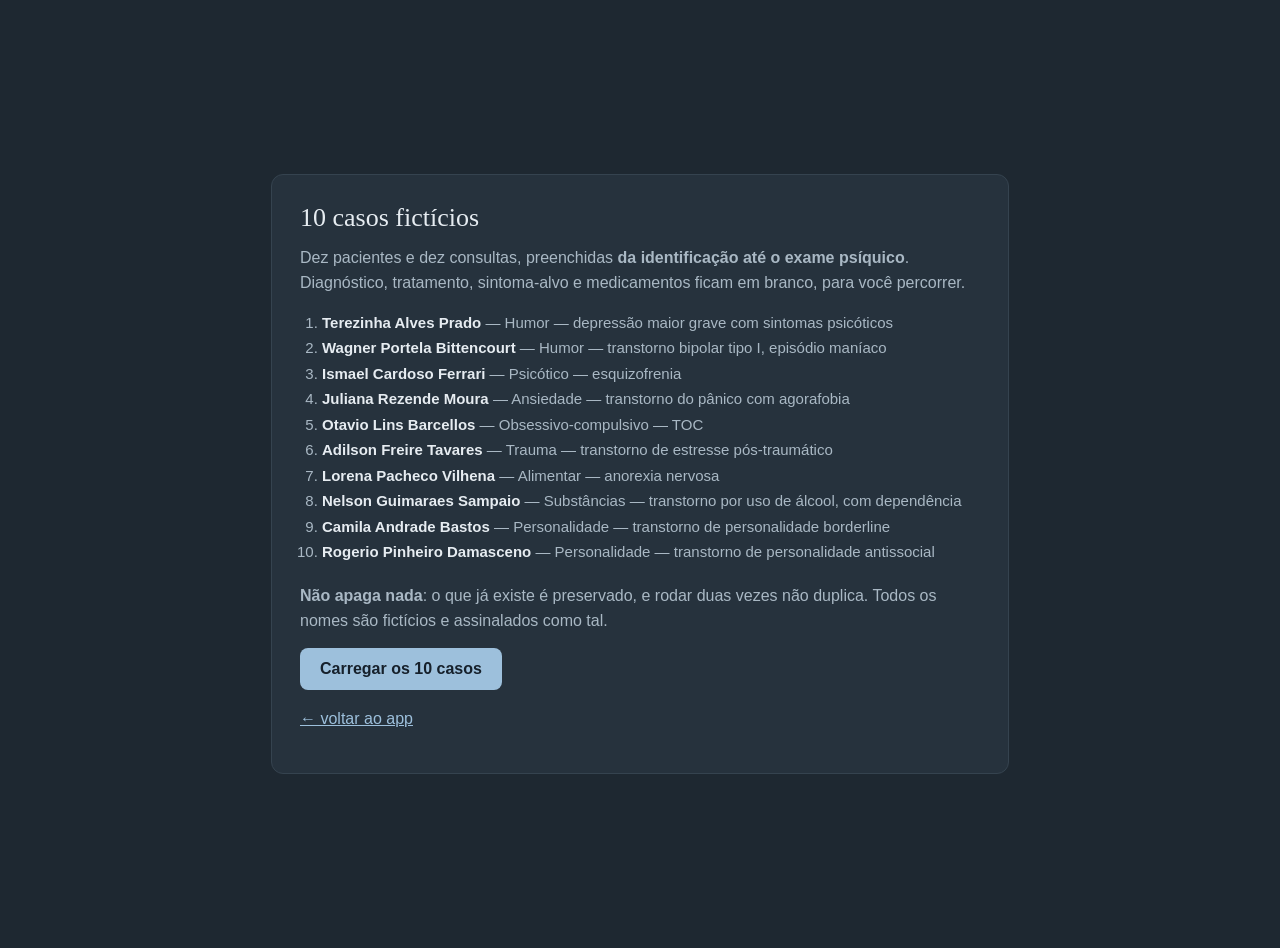
==== carregar-casos.html @ fd1dbdd4 "Dez casos ficticios, da identificacao ao exame psiquico Dez pacientes e dez consultas para percorrer" ====
<!doctype html>
<html lang="pt-BR"><head><meta charset="utf-8"><title>Carregar 10 casos fictícios</title>
<style>
 body{font-family:-apple-system,BlinkMacSystemFont,"Segoe UI",sans-serif;background:#1e2831;color:#e6ecf1;
      display:flex;min-height:100vh;align-items:center;justify-content:center;margin:0;padding:24px}
 .card{max-width:680px;background:#26323d;border:1px solid #35434f;border-radius:12px;padding:28px}
 h1{font-family:Georgia,serif;font-weight:500;font-size:26px;margin:0 0 12px}
 p{line-height:1.6;color:#a9b8c4;margin:0 0 14px}
 ol{line-height:1.7;color:#a9b8c4;margin:0 0 18px;padding-left:22px;font-size:15px}
 ol strong{color:#e6ecf1;font-weight:600}
 button{font:inherit;font-weight:600;background:#9dc0dc;color:#16202b;border:0;border-radius:8px;
        padding:12px 20px;cursor:pointer}
 button:hover{background:#b0cee5}
 a{color:#9dc0dc}
 #saida{margin-top:16px;font-size:15px;color:#8fd0a8}
</style></head><body><div class="card">
<h1>10 casos fictícios</h1>
<p>Dez pacientes e dez consultas, preenchidas <strong>da identificação até o exame psíquico</strong>.
Diagnóstico, tratamento, sintoma-alvo e medicamentos ficam em branco, para você percorrer.</p>
<ol>
  <li><strong>Terezinha Alves Prado</strong> — Humor — depressão maior grave com sintomas psicóticos</li>
  <li><strong>Wagner Portela Bittencourt</strong> — Humor — transtorno bipolar tipo I, episódio maníaco</li>
  <li><strong>Ismael Cardoso Ferrari</strong> — Psicótico — esquizofrenia</li>
  <li><strong>Juliana Rezende Moura</strong> — Ansiedade — transtorno do pânico com agorafobia</li>
  <li><strong>Otavio Lins Barcellos</strong> — Obsessivo-compulsivo — TOC</li>
  <li><strong>Adilson Freire Tavares</strong> — Trauma — transtorno de estresse pós-traumático</li>
  <li><strong>Lorena Pacheco Vilhena</strong> — Alimentar — anorexia nervosa</li>
  <li><strong>Nelson Guimaraes Sampaio</strong> — Substâncias — transtorno por uso de álcool, com dependência</li>
  <li><strong>Camila Andrade Bastos</strong> — Personalidade — transtorno de personalidade borderline</li>
  <li><strong>Rogerio Pinheiro Damasceno</strong> — Personalidade — transtorno de personalidade antissocial</li>
</ol>
<p><strong>Não apaga nada</strong>: o que já existe é preservado, e rodar duas vezes não duplica.
Todos os nomes são fictícios e assinalados como tal.</p>
<button id="btn">Carregar os 10 casos</button>
<p id="saida"></p>
<p><a href="/index.html">← voltar ao app</a></p>
</div>
<script>
document.getElementById('btn').addEventListener('click', () => {
  const CHAVE = 'regis_psiquiatr_ia_v1';
  const atual = JSON.parse(localStorage.getItem(CHAVE) || '{}');
  const pacientes = [
  {
    "nome": "Terezinha Alves Prado (fictícia)",
    "sexo": "Feminino",
    "genero": "Cis",
    "nascimento": "1968-02-14",
    "estadoCivil": "Viuvo(a)",
    "ocupacao": "Aposentada, ex-costureira",
    "escolaridade": "Fundamental",
    "religiao": "Catolica",
    "telefone": "(31) 90000-0001",
    "cidade": "Contagem",
    "estado": "MG",
    "id": "p-caso-01"
  },
  {
    "nome": "Wagner Portela Bittencourt (fictício)",
    "sexo": "Masculino",
    "genero": "Cis",
    "nascimento": "1995-06-30",
    "estadoCivil": "Solteiro(a)",
    "ocupacao": "Corretor de imoveis",
    "escolaridade": "Superior",
    "religiao": "Sem religiao",
    "telefone": "(31) 90000-0002",
    "cidade": "Belo Horizonte",
    "estado": "MG",
    "id": "p-caso-02"
  },
  {
    "nome": "Ismael Cardoso Ferrari (fictício)",
    "sexo": "Masculino",
    "genero": "Cis",
    "nascimento": "2002-09-08",
    "estadoCivil": "Solteiro(a)",
    "ocupacao": "Estudante, trancou a faculdade",
    "escolaridade": "Medio",
    "religiao": "Evangelica",
    "telefone": "(31) 90000-0003",
    "cidade": "Betim",
    "estado": "MG",
    "id": "p-caso-03"
  },
  {
    "nome": "Juliana Rezende Moura (fictícia)",
    "sexo": "Feminino",
    "genero": "Cis",
    "nascimento": "1997-04-22",
    "estadoCivil": "Casado(a)",
    "ocupacao": "Analista de recursos humanos",
    "escolaridade": "Superior",
    "religiao": "Espirita",
    "telefone": "(31) 90000-0004",
    "cidade": "Nova Lima",
    "estado": "MG",
    "id": "p-caso-04"
  },
  {
    "nome": "Otavio Lins Barcellos (fictício)",
    "sexo": "Masculino",
    "genero": "Cis",
    "nascimento": "1991-01-19",
    "estadoCivil": "Casado(a)",
    "ocupacao": "Bancario",
    "escolaridade": "Superior",
    "religiao": "Catolica",
    "telefone": "(31) 90000-0005",
    "cidade": "Belo Horizonte",
    "estado": "MG",
    "id": "p-caso-05"
  },
  {
    "nome": "Adilson Freire Tavares (fictício)",
    "sexo": "Masculino",
    "genero": "Cis",
    "nascimento": "1985-07-05",
    "estadoCivil": "Casado(a)",
    "ocupacao": "Policial militar, afastado",
    "escolaridade": "Medio",
    "religiao": "Evangelica",
    "telefone": "(31) 90000-0006",
    "cidade": "Ribeirao das Neves",
    "estado": "MG",
    "id": "p-caso-06"
  },
  {
    "nome": "Lorena Pacheco Vilhena (fictícia)",
    "sexo": "Feminino",
    "genero": "Cis",
    "nascimento": "2007-03-27",
    "estadoCivil": "Solteiro(a)",
    "ocupacao": "Estudante universitaria",
    "escolaridade": "Medio",
    "religiao": "Agnostico(a)",
    "telefone": "(31) 90000-0007",
    "cidade": "Belo Horizonte",
    "estado": "MG",
    "id": "p-caso-07"
  },
  {
    "nome": "Nelson Guimaraes Sampaio (fictício)",
    "sexo": "Masculino",
    "genero": "Cis",
    "nascimento": "1974-10-11",
    "estadoCivil": "Divorciado(a)",
    "ocupacao": "Motorista de caminhao, desempregado",
    "escolaridade": "Fundamental",
    "religiao": "Catolica",
    "telefone": "(31) 90000-0008",
    "cidade": "Sete Lagoas",
    "estado": "MG",
    "id": "p-caso-08"
  },
  {
    "nome": "Camila Andrade Bastos (fictícia)",
    "sexo": "Feminino",
    "genero": "Cis",
    "nascimento": "2000-05-16",
    "estadoCivil": "Solteiro(a)",
    "ocupacao": "Publicitaria",
    "escolaridade": "Superior",
    "religiao": "Sem religiao",
    "telefone": "(31) 90000-0009",
    "cidade": "Belo Horizonte",
    "estado": "MG",
    "id": "p-caso-09"
  },
  {
    "nome": "Rogerio Pinheiro Damasceno (fictício)",
    "sexo": "Masculino",
    "genero": "Cis",
    "nascimento": "1992-12-02",
    "estadoCivil": "Solteiro(a)",
    "ocupacao": "Ajudante de obra, sem vinculo fixo",
    "escolaridade": "Fundamental",
    "religiao": "Sem religiao",
    "telefone": "(31) 90000-0010",
    "cidade": "Belo Horizonte",
    "estado": "MG",
    "id": "p-caso-10"
  }
];
  const consultas = [
  {
    "queixa": "Nao durmo, nao como e sinto que estou apodrecendo por dentro.",
    "hdaManual": "Ha sete meses, apos a morte do marido, iniciou tristeza continua que nao cedeu com o tempo. Nos ultimos dois meses parou de cozinhar, de sair e de atender o telefone. Perdeu 11 kg sem dieta. Acorda por volta das 3h e nao volta a dormir; diz que a manha e a pior parte do dia. Afirma com conviccao que seus orgaos estao apodrecendo e que nao ha mais tratamento possivel, e que a familia gasta dinheiro a toa com ela. Recusa-se a ir ao medico clinico porque 'nao adianta'. Filha relata que a mae repete que seria melhor 'ir logo encontrar o pai'. Nao ha plano estruturado nem tentativa previa.",
    "medicos": "Hipertensao em uso de losartana. Hemograma, TSH, B12, funcao renal e hepatica sem alteracoes ha um mes. Nega doenca neurologica.",
    "depressaoSintomas": [
      "Desinteresse ou falta de prazer",
      "Desanimo ou desesperanca",
      "Cansaco ou falta de energia",
      "Fala lenta",
      "Baixa autoestima",
      "Sentimento de ruina",
      "Sentimento de estorvo para a familia"
    ],
    "maniaHipomaniaSintomas": [
      "Nega sintomas relacionados"
    ],
    "ansiedadeSintomas": [
      "Tensao corporal"
    ],
    "sonoCaracteristicas": [
      "Despertar precoce",
      "Sono nao reparador"
    ],
    "apetiteCaracteristicas": [
      "Reducao do apetite",
      "Perda de peso recente"
    ],
    "usoSubstanciasComportamentos": [],
    "psicoseSintomas": [
      "Outro"
    ],
    "psicoseSintomasOutro": "Conviccao delirante de ruina e de apodrecimento dos orgaos, congruente com o humor. Nega vozes e visoes.",
    "riscoSuicidioIndicadores": [
      "Desesperanca",
      "Desejo de morrer ou de nao acordar",
      "Ideacao suicida"
    ],
    "riscoSuicidioRazoesViver": "Nega plano definido e nega intencao atual. Refere que 'nao faria nada', mas que preferia nao acordar.",
    "riscoSuicidioRazoesParaViver": "A filha e a neta de seis anos.",
    "psiPrevios": [
      "Depressao"
    ],
    "tratamentos": [
      "Antidepressivos"
    ],
    "familiares": [
      "Depressao",
      "Tentativa ou Suicidio"
    ],
    "fatores": [
      "Luto"
    ],
    "fatoresMelhora": [
      "Repouso"
    ],
    "impacto": [
      "Grave",
      "Prejuizo familiar"
    ],
    "aparencia": [
      "Contato visual esquivo ou fixo"
    ],
    "consciencia": [
      "Consciente",
      "Orientado"
    ],
    "atencao": [
      "Hipovigil",
      "Distraibilidade"
    ],
    "memoria": [
      "Preservada"
    ],
    "sensopercepcao": [
      "Sem alteracao"
    ],
    "pensamentoCursoForma": [
      "Bradipsiquismo"
    ],
    "pensamentoConteudo": [
      "Delirio de ruina",
      "Ideacao suicida"
    ],
    "linguagem": [
      "Bradilalia"
    ],
    "humor": [
      "Depressao/hipotimia"
    ],
    "afeto": [
      "Afeto restrito/aplanado"
    ],
    "psicomotricidade": [
      "Lentificacao"
    ],
    "vontade": [
      "Hipobulia"
    ],
    "juizoCritico": [
      "Critica parcial"
    ],
    "aparenciaOutro": "Vestuario descuidado, cabelos nao penteados, higiene reduzida em relacao ao habitual relatado pela filha.",
    "id": "c-caso-01",
    "patientId": "p-caso-01",
    "type": "consultation",
    "consultationMode": "IN_PERSON",
    "anamnesisInputMode": "manual",
    "label": "Consulta — caso fictício 01",
    "createdAt": "2026-08-11T09:00:00.000Z"
  },
  {
    "queixa": "Estou otimo. Quem quis vir foi minha familia.",
    "hdaManual": "Trazido pelo irmao. Ha tres semanas dorme cerca de duas horas por noite e acorda 'com energia de sobra'. Abriu tres negocios simultaneos, assinou contrato de aluguel de uma sala comercial e gastou cerca de R$ 40 mil no cartao do irmao. Fala sem parar, muda de assunto no meio da frase e se irrita quando interrompido. Enviou mensagens de madrugada a antigos clientes. Diz que foi escolhido para 'reorganizar o mercado imobiliario da cidade'. Ha uma internacao previa aos 24 anos, em quadro semelhante, com boa resposta a litio; abandonou a medicacao ha oito meses por conta propria.",
    "medicos": "Sem comorbidade clinica. Litemia previa em prontuario antigo. Nao faz uso de medicacao no momento.",
    "depressaoSintomas": [],
    "maniaHipomaniaSintomas": [
      "Muito acelerado",
      "Com muita energia",
      "Falando mais",
      "Dormindo pouco",
      "Fazendo coisas impulsivas"
    ],
    "ansiedadeSintomas": [
      "Irritabilidade",
      "Agitacao"
    ],
    "sonoCaracteristicas": [
      "Dificuldade para adormecer"
    ],
    "apetiteCaracteristicas": [
      "Reducao do apetite"
    ],
    "usoSubstanciasComportamentos": [
      "Alcool",
      "Compras Compulsivas"
    ],
    "psicoseSintomas": [
      "Ideias de referencia",
      "Outro"
    ],
    "psicoseSintomasOutro": "Conviccao de missao empresarial grandiosa e de ter sido escolhido para transformar o setor. Nega alucinacoes.",
    "riscoSuicidioIndicadores": [
      "Nega ideacao, plano ou intencao suicida"
    ],
    "psiPrevios": [
      "Transtorno bipolar"
    ],
    "tratamentos": [
      "Estabilizador de humor",
      "Internacao psiquiatrica"
    ],
    "familiares": [
      "Transtorno bipolar"
    ],
    "fatores": [
      "Privacao de sono"
    ],
    "fatoresMelhora": [
      "Medicacao"
    ],
    "impacto": [
      "Grave",
      "Prejuizo social",
      "Prejuizo familiar"
    ],
    "aparencia": [
      "Arrogancia",
      "Seducao"
    ],
    "consciencia": [
      "Consciente",
      "Orientado"
    ],
    "atencao": [
      "Distraibilidade",
      "Hipervigil"
    ],
    "memoria": [
      "Preservada"
    ],
    "sensopercepcao": [
      "Sem alteracao"
    ],
    "pensamentoCursoForma": [
      "Taquipsiquismo",
      "Fuga de ideias"
    ],
    "pensamentoConteudo": [
      "Delirio de grandeza",
      "Ideias de sobrevalia"
    ],
    "linguagem": [
      "Logorreia",
      "Taquilalia"
    ],
    "humor": [
      "Euforia/hipertimia",
      "Disforia (irritabilidade extrema)"
    ],
    "afeto": [
      "Labilidade afetiva"
    ],
    "psicomotricidade": [
      "Agitacao"
    ],
    "vontade": [
      "Impulsividade"
    ],
    "juizoCritico": [
      "Negacao da doenca",
      "Incapacidade de prever consequencias dos atos"
    ],
    "linguagemOutro": "Interrompe o examinador, retoma tres assuntos ao mesmo tempo e faz trocadilhos com as perguntas.",
    "id": "c-caso-02",
    "patientId": "p-caso-02",
    "type": "consultation",
    "consultationMode": "IN_PERSON",
    "anamnesisInputMode": "manual",
    "label": "Consulta — caso fictício 02",
    "createdAt": "2026-08-12T09:00:00.000Z"
  },
  {
    "queixa": "Eles instalaram alguma coisa em mim e ficam comentando o que eu penso.",
    "hdaManual": "Ha cerca de dois anos, queda progressiva do rendimento na faculdade, que trancou ha oito meses. Passou a ficar no quarto com as cortinas fechadas, dormindo de dia e acordado de madrugada. Ha um ano refere ouvir duas vozes masculinas que conversam entre si sobre o que ele faz e comentam seus pensamentos em terceira pessoa. Acredita que vizinhos instalaram um dispositivo nele e que seus pensamentos sao 'transmitidos'. Cobriu o espelho do quarto e passou a usar bone dentro de casa. Higiene reduzida, sem interesse por atividades que antes gostava. Mae relata que ele fala sozinho e que as frases 'nao terminam'.",
    "medicos": "Sem comorbidade clinica conhecida. Nao usa medicacao. Nao ha historico de trauma craniano nem de crise convulsiva.",
    "depressaoSintomas": [
      "Desinteresse ou falta de prazer",
      "Cansaco ou falta de energia"
    ],
    "maniaHipomaniaSintomas": [
      "Nega sintomas relacionados"
    ],
    "ansiedadeSintomas": [
      "Tensao corporal"
    ],
    "sonoCaracteristicas": [
      "Dificuldade para adormecer",
      "Dormir em excesso"
    ],
    "apetiteCaracteristicas": [
      "Reducao do apetite"
    ],
    "usoSubstanciasComportamentos": [
      "Canabinoides",
      "Nicotina"
    ],
    "psicoseSintomas": [
      "Ideias de perseguicao",
      "Sensacao de estar sendo observado ou comentado",
      "Ideias de referencia",
      "Desconfianca excessiva",
      "Vozes ou ruidos sem fonte externa",
      "Pensamento desorganizado",
      "Comportamento desorganizado",
      "Sensacao de controle ou interferencia no pensamento"
    ],
    "riscoSuicidioIndicadores": [
      "Nega ideacao, plano ou intencao suicida"
    ],
    "psiPrevios": [],
    "tratamentos": [],
    "familiares": [
      "Esquizofrenia"
    ],
    "fatores": [
      "Uso de substancias"
    ],
    "fatoresMelhora": [],
    "impacto": [
      "Incapacitante",
      "Prejuizo social",
      "Prejuizo familiar"
    ],
    "aparencia": [
      "Bizarrice",
      "Contato visual esquivo ou fixo"
    ],
    "consciencia": [
      "Consciente",
      "Orientado"
    ],
    "atencao": [
      "Distraibilidade"
    ],
    "memoria": [
      "Preservada"
    ],
    "sensopercepcao": [
      "Alucinacao auditiva"
    ],
    "pensamentoCursoForma": [
      "Afrouxamento de nexos",
      "Bloqueio/interceptacao"
    ],
    "pensamentoConteudo": [
      "Delirio de perseguicao"
    ],
    "linguagem": [
      "Neologismo"
    ],
    "humor": [
      "Eutimia (normal)"
    ],
    "afeto": [
      "Embotamento"
    ],
    "psicomotricidade": [
      "Sem alteracao"
    ],
    "vontade": [
      "Abulia"
    ],
    "juizoCritico": [
      "Negacao da doenca"
    ],
    "sensopercepcaoOutro": "Duas vozes em terceira pessoa, que comentam seus atos e conversam entre si.",
    "linguagemOutro": "Usa 'transmissao mental' e 'aparelhagem' com sentido proprio, que nao consegue explicar.",
    "id": "c-caso-03",
    "patientId": "p-caso-03",
    "type": "consultation",
    "consultationMode": "IN_PERSON",
    "anamnesisInputMode": "manual",
    "label": "Consulta — caso fictício 03",
    "createdAt": "2026-08-13T09:00:00.000Z"
  },
  {
    "queixa": "Tenho crises em que acho que vou morrer, e agora nao consigo mais sair sozinha.",
    "hdaManual": "Ha cinco meses, primeira crise dentro do onibus: palpitacao, falta de ar, formigamento nas maos, tremor e sensacao de morte iminente, com pico em poucos minutos e duracao de cerca de vinte minutos. Desde entao teve nove crises, quatro delas sem gatilho identificavel. Foi ao pronto-socorro em quatro ocasioes; ECG e exames sem alteracao nas quatro. Passou a evitar onibus, shopping, fila de banco e elevador, e ha seis semanas so sai de casa acompanhada pelo marido. Deixou de ir ao escritorio e trabalha remotamente. Refere medo constante de ter nova crise em publico.",
    "medicos": "ECG, troponina, hemograma, TSH e eletrolitos normais em quatro atendimentos de urgencia. Sem comorbidade clinica.",
    "depressaoSintomas": [
      "Cansaco ou falta de energia"
    ],
    "maniaHipomaniaSintomas": [
      "Nega sintomas relacionados"
    ],
    "ansiedadeSintomas": [
      "Falta de controle",
      "Preocupacao excessiva",
      "Tensao corporal",
      "Sintomas fisicos",
      "Agitacao"
    ],
    "sonoCaracteristicas": [
      "Dificuldade para adormecer",
      "Sono nao reparador"
    ],
    "apetiteCaracteristicas": [],
    "usoSubstanciasComportamentos": [
      "Cafeina"
    ],
    "psicoseSintomas": [
      "Nega sintomas relacionados"
    ],
    "riscoSuicidioIndicadores": [
      "Nega ideacao, plano ou intencao suicida"
    ],
    "psiPrevios": [],
    "tratamentos": [],
    "familiares": [
      "Ansiedade"
    ],
    "fatores": [
      "Stress e mudanca de rotina",
      "Problemas profissionais"
    ],
    "fatoresMelhora": [
      "Tecnicas de relaxamento",
      "Sono adequado"
    ],
    "impacto": [
      "Moderado",
      "Prejuizo social"
    ],
    "aparencia": [
      "Adequada"
    ],
    "consciencia": [
      "Consciente",
      "Orientado"
    ],
    "atencao": [
      "Hipervigil"
    ],
    "memoria": [
      "Preservada"
    ],
    "sensopercepcao": [
      "Sem alteracao"
    ],
    "pensamentoCursoForma": [
      "Adequado"
    ],
    "pensamentoConteudo": [
      "Fobias"
    ],
    "linguagem": [
      "Adequada"
    ],
    "humor": [
      "Humor ansioso"
    ],
    "afeto": [
      "Preservado"
    ],
    "psicomotricidade": [
      "Agitacao"
    ],
    "vontade": [
      "Normal"
    ],
    "juizoCritico": [
      "Preservado"
    ],
    "pensamentoConteudoOutro": "Medo antecipatorio de nova crise e de perder o controle em publico; reconhece o medo como desproporcional.",
    "id": "c-caso-04",
    "patientId": "p-caso-04",
    "type": "consultation",
    "consultationMode": "IN_PERSON",
    "anamnesisInputMode": "manual",
    "label": "Consulta — caso fictício 04",
    "createdAt": "2026-08-14T09:00:00.000Z"
  },
  {
    "queixa": "Sei que nao faz sentido, mas nao consigo parar de lavar as maos e de conferir tudo.",
    "hdaManual": "Ha cerca de seis anos, com piora progressiva nos ultimos dez meses. Refere pensamentos repetitivos de contaminacao que descreve como 'nao meus', acompanhados de ansiedade intensa, aliviada temporariamente pela lavagem. Lava as maos cerca de quarenta vezes por dia, com dermatite de contato nas maos e nos punhos. Antes de sair, confere fogao, tomadas e fechadura em series de tres, e recomeca se perder a conta. Sai de casa em media cinquenta minutos antes do necessario e ainda assim chega atrasado. A esposa passou a conferir por ele, o que reduziu as brigas e, segundo ele, 'piorou tudo'. Reconhece que os rituais sao excessivos e se envergonha deles.",
    "medicos": "Dermatite de contato em maos, em acompanhamento dermatologico. Sem outras comorbidades.",
    "depressaoSintomas": [
      "Cansaco ou falta de energia",
      "Baixa autoestima"
    ],
    "maniaHipomaniaSintomas": [
      "Nega sintomas relacionados"
    ],
    "ansiedadeSintomas": [
      "Preocupacao excessiva",
      "Tensao corporal",
      "Dificuldade de focar"
    ],
    "sonoCaracteristicas": [
      "Dificuldade para adormecer"
    ],
    "apetiteCaracteristicas": [],
    "usoSubstanciasComportamentos": [],
    "psicoseSintomas": [
      "Nega sintomas relacionados"
    ],
    "riscoSuicidioIndicadores": [
      "Nega ideacao, plano ou intencao suicida"
    ],
    "psiPrevios": [],
    "tratamentos": [
      "Psicoterapia"
    ],
    "familiares": [
      "TOC"
    ],
    "fatores": [
      "Stress e mudanca de rotina",
      "Problemas profissionais"
    ],
    "fatoresMelhora": [
      "Psicoterapia",
      "Rotina estruturada"
    ],
    "impacto": [
      "Grave",
      "Prejuizo familiar"
    ],
    "aparencia": [
      "Adequada"
    ],
    "consciencia": [
      "Consciente",
      "Orientado"
    ],
    "atencao": [
      "Hipertenaz"
    ],
    "memoria": [
      "Preservada"
    ],
    "sensopercepcao": [
      "Sem alteracao"
    ],
    "pensamentoCursoForma": [
      "Perseveracao"
    ],
    "pensamentoConteudo": [
      "Obsessoes"
    ],
    "linguagem": [
      "Adequada"
    ],
    "humor": [
      "Humor ansioso"
    ],
    "afeto": [
      "Preservado"
    ],
    "psicomotricidade": [
      "Sem alteracao"
    ],
    "vontade": [
      "Compulsao"
    ],
    "juizoCritico": [
      "Preservado"
    ],
    "aparenciaOutro": "Maos com eritema e fissuras; evita apertar a mao do examinador e pede para nao tocar na mesa.",
    "id": "c-caso-05",
    "patientId": "p-caso-05",
    "type": "consultation",
    "consultationMode": "IN_PERSON",
    "anamnesisInputMode": "manual",
    "label": "Consulta — caso fictício 05",
    "createdAt": "2026-08-15T09:00:00.000Z"
  },
  {
    "queixa": "Depois daquele dia eu nao consigo mais ficar de costas para a porta.",
    "hdaManual": "Ha catorze meses participou de confronto armado em servico, no qual um colega foi morto ao seu lado. Desde entao apresenta pesadelos quase diarios com a cena e revivescencias durante o dia, desencadeadas por estampido, fogos de artificio e cheiro de polvora. Evita a rua onde ocorreu o fato e deixou de assistir a noticiario. Sobressalto exagerado a ruidos, verificacao repetida de portas e janelas, e recusa a sentar-se de costas para a entrada de qualquer ambiente. Irritabilidade importante, com dois episodios de explosao verbal em casa que o assustaram. Aumentou o consumo de alcool a noite 'para conseguir dormir'. Refere lembranca fragmentada do proprio confronto: nao recorda os minutos seguintes aos disparos.",
    "medicos": "Sem comorbidade clinica. Afastado do servico operacional ha dez meses. Nao usa medicacao psiquiatrica.",
    "depressaoSintomas": [
      "Desinteresse ou falta de prazer",
      "Cansaco ou falta de energia",
      "Dificuldade de concentracao"
    ],
    "maniaHipomaniaSintomas": [
      "Nega sintomas relacionados"
    ],
    "ansiedadeSintomas": [
      "Tensao corporal",
      "Irritabilidade",
      "Sintomas fisicos"
    ],
    "sonoCaracteristicas": [
      "Dificuldade para adormecer",
      "Despertares noturnos",
      "Sono nao reparador"
    ],
    "apetiteCaracteristicas": [
      "Reducao do apetite"
    ],
    "usoSubstanciasComportamentos": [
      "Alcool",
      "Nicotina"
    ],
    "psicoseSintomas": [
      "Nega sintomas relacionados"
    ],
    "riscoSuicidioIndicadores": [
      "Desesperanca"
    ],
    "riscoSuicidioRazoesViver": "Nega ideacao, plano e intencao. Refere desanimo com o futuro profissional, sem desejo de morrer.",
    "riscoSuicidioRazoesParaViver": "As duas filhas e a esposa.",
    "psiPrevios": [],
    "tratamentos": [],
    "familiares": [
      "Depressao"
    ],
    "fatores": [
      "Outro"
    ],
    "fatoresOutro": "Confronto armado em servico, com morte de colega ao seu lado.",
    "fatoresMelhora": [
      "Afastamento de estressor",
      "Atividade fisica"
    ],
    "impacto": [
      "Grave",
      "Prejuizo social",
      "Prejuizo familiar"
    ],
    "aparencia": [
      "Contato visual esquivo ou fixo"
    ],
    "consciencia": [
      "Consciente",
      "Orientado"
    ],
    "atencao": [
      "Hipervigil",
      "Distraibilidade"
    ],
    "memoria": [
      "Amnesia lacunar"
    ],
    "sensopercepcao": [
      "Sem alteracao"
    ],
    "pensamentoCursoForma": [
      "Adequado"
    ],
    "pensamentoConteudo": [
      "Adequado"
    ],
    "linguagem": [
      "Adequada"
    ],
    "humor": [
      "Disforia (irritabilidade extrema)"
    ],
    "afeto": [
      "Afeto restrito/aplanado"
    ],
    "psicomotricidade": [
      "Sem alteracao"
    ],
    "vontade": [
      "Normal"
    ],
    "juizoCritico": [
      "Preservado"
    ],
    "memoriaOutro": "Lacuna para os minutos seguintes aos disparos; memoria preservada no dia a dia.",
    "sensopercepcaoOutro": "Revivescencias intrusivas da cena, com critica preservada -- reconhece que a cena nao esta acontecendo.",
    "psicomotricidadeOutro": "Sobressalto marcado a ruido de porta durante a entrevista.",
    "id": "c-caso-06",
    "patientId": "p-caso-06",
    "type": "consultation",
    "consultationMode": "IN_PERSON",
    "anamnesisInputMode": "manual",
    "label": "Consulta — caso fictício 06",
    "createdAt": "2026-08-16T09:00:00.000Z"
  },
  {
    "queixa": "Minha mae me trouxe. Eu me acho gorda e ela acha que eu estou magra demais.",
    "hdaManual": "Ha cerca de dezoito meses iniciou restricao alimentar progressiva, comecando por 'cortar besteira'. Hoje faz uma refeicao por dia, pesa os alimentos e mantem lista mental de calorias. Perdeu 16 kg no periodo; IMC atual 15,8. Exercita-se por cerca de tres horas por dia, e fica angustiada se e impedida. Refere uso de laxante duas a tres vezes por semana nos ultimos quatro meses. Amenorreia ha cinco meses. Veste roupas largas e evita se pesar diante de outras pessoas, mas se pesa varias vezes ao dia em casa. Descreve o corpo como 'flacido e enorme' e nao reconhece risco no proprio estado. Rendimento academico mantido, com nota alta e cobranca importante de desempenho.",
    "medicos": "IMC 15,8. Amenorreia ha cinco meses. Potassio 3,1 mEq/L, bradicardia de 48 bpm, hipotensao postural. Encaminhada para avaliacao clinica e nutricional.",
    "depressaoSintomas": [
      "Baixa autoestima",
      "Cansaco ou falta de energia",
      "Dificuldade de concentracao"
    ],
    "maniaHipomaniaSintomas": [
      "Nega sintomas relacionados"
    ],
    "ansiedadeSintomas": [
      "Preocupacao excessiva",
      "Tensao corporal"
    ],
    "sonoCaracteristicas": [
      "Dificuldade para adormecer",
      "Sono nao reparador"
    ],
    "apetiteCaracteristicas": [
      "Reducao do apetite",
      "Perda de peso recente"
    ],
    "usoSubstanciasComportamentos": [
      "Transtornos Alimentares"
    ],
    "psicoseSintomas": [
      "Nega sintomas relacionados"
    ],
    "riscoSuicidioIndicadores": [
      "Nega ideacao, plano ou intencao suicida"
    ],
    "psiPrevios": [],
    "tratamentos": [],
    "familiares": [
      "Depressao",
      "Ansiedade"
    ],
    "fatores": [
      "Stress e mudanca de rotina"
    ],
    "fatoresMelhora": [],
    "impacto": [
      "Grave",
      "Prejuizo social"
    ],
    "aparencia": [
      "Contato visual esquivo ou fixo"
    ],
    "consciencia": [
      "Consciente",
      "Orientado"
    ],
    "atencao": [
      "Hipertenaz"
    ],
    "memoria": [
      "Preservada"
    ],
    "sensopercepcao": [
      "Sem alteracao"
    ],
    "pensamentoCursoForma": [
      "Perseveracao"
    ],
    "pensamentoConteudo": [
      "Ideias de sobrevalia"
    ],
    "linguagem": [
      "Adequada"
    ],
    "humor": [
      "Humor ansioso"
    ],
    "afeto": [
      "Afeto restrito/aplanado"
    ],
    "psicomotricidade": [
      "Sem alteracao"
    ],
    "vontade": [
      "Normal"
    ],
    "juizoCritico": [
      "Negacao da doenca"
    ],
    "aparenciaOutro": "Emagrecimento evidente, lanugo em antebracos, extremidades frias. Veste tres camadas de roupa em dia quente.",
    "pensamentoConteudoOutro": "Ideias supervalorizadas sobre peso e forma corporal, com distorcao da imagem: refere-se ao proprio corpo como 'enorme'.",
    "id": "c-caso-07",
    "patientId": "p-caso-07",
    "type": "consultation",
    "consultationMode": "IN_PERSON",
    "anamnesisInputMode": "manual",
    "label": "Consulta — caso fictício 07",
    "createdAt": "2026-08-17T09:00:00.000Z"
  },
  {
    "queixa": "Eu paro quando eu quiser. So que agora acordo passando mal se nao beber.",
    "hdaManual": "Uso de alcool desde os quinze anos, diario ha cerca de doze anos. Nos ultimos tres anos passou a beber ao acordar para conter tremor de maos e nausea. Refere aumento importante da quantidade necessaria para o mesmo efeito. Tentou parar sozinho quatro vezes; na ultima, ha dois meses, apresentou tremor intenso, sudorese e uma crise convulsiva, com atendimento em pronto-socorro. Perdeu a carteira de habilitacao ha dez meses e, com ela, o emprego. Divorciado ha dois anos; ve os filhos uma vez por mes. Refere dois episodios em que acordou sem lembrar da noite anterior. Diz que bebe 'como todo mundo' e que veio pela insistencia da irma.",
    "medicos": "TGO 92, TGP 61, GGT 340, VCM 103. Uma crise convulsiva em abstinencia ha dois meses. Hipertensao sem tratamento regular.",
    "depressaoSintomas": [
      "Desanimo ou desesperanca",
      "Cansaco ou falta de energia",
      "Baixa autoestima"
    ],
    "maniaHipomaniaSintomas": [
      "Nega sintomas relacionados"
    ],
    "ansiedadeSintomas": [
      "Tensao corporal",
      "Irritabilidade",
      "Sintomas fisicos"
    ],
    "sonoCaracteristicas": [
      "Despertares noturnos",
      "Sono nao reparador"
    ],
    "apetiteCaracteristicas": [
      "Reducao do apetite"
    ],
    "usoSubstanciasComportamentos": [
      "Alcool",
      "Nicotina"
    ],
    "psicoseSintomas": [
      "Nega sintomas relacionados"
    ],
    "riscoSuicidioIndicadores": [
      "Desesperanca",
      "Desejo de morrer ou de nao acordar"
    ],
    "riscoSuicidioRazoesViver": "Nega plano e intencao. Refere que 'as vezes pensa que seria mais facil sumir', sem intencao de se matar.",
    "riscoSuicidioRazoesParaViver": "Os dois filhos e a irma, que o acompanhou a consulta.",
    "psiPrevios": [],
    "tratamentos": [
      "Internacao psiquiatrica"
    ],
    "familiares": [
      "Outro"
    ],
    "familiaresOutro": "Pai com dependencia de alcool, falecido por cirrose.",
    "fatores": [
      "Uso de substancias",
      "Problemas profissionais",
      "Problemas financeiros"
    ],
    "fatoresMelhora": [
      "Reducao de substancias",
      "Afastamento de estressor"
    ],
    "impacto": [
      "Grave",
      "Prejuizo social",
      "Prejuizo familiar"
    ],
    "aparencia": [
      "Contato visual esquivo ou fixo"
    ],
    "consciencia": [
      "Consciente",
      "Orientado"
    ],
    "atencao": [
      "Hipovigil",
      "Distraibilidade"
    ],
    "memoria": [
      "Amnesia lacunar"
    ],
    "sensopercepcao": [
      "Sem alteracao"
    ],
    "pensamentoCursoForma": [
      "Adequado"
    ],
    "pensamentoConteudo": [
      "Adequado"
    ],
    "linguagem": [
      "Adequada"
    ],
    "humor": [
      "Disforia (irritabilidade extrema)"
    ],
    "afeto": [
      "Labilidade afetiva"
    ],
    "psicomotricidade": [
      "Sem alteracao"
    ],
    "vontade": [
      "Compulsao"
    ],
    "juizoCritico": [
      "Negacao da doenca",
      "Critica parcial"
    ],
    "memoriaOutro": "Dois episodios de amnesia para a noite anterior (blackout) nos ultimos seis meses.",
    "psicomotricidadeOutro": "Tremor fino de extremidades durante a entrevista, referido como 'do nervoso'.",
    "id": "c-caso-08",
    "patientId": "p-caso-08",
    "type": "consultation",
    "consultationMode": "IN_PERSON",
    "anamnesisInputMode": "manual",
    "label": "Consulta — caso fictício 08",
    "createdAt": "2026-08-18T09:00:00.000Z"
  },
  {
    "queixa": "Toda vez que acho que vao me largar, eu exploto e depois me corto.",
    "hdaManual": "Refere, desde a adolescencia, um padrao continuo de relacoes intensas e curtas, que comecam com idealizacao e terminam em ruptura brusca. Descreve sensacao permanente de vazio e dificuldade de dizer quem e quando esta sozinha. Diante de sinal de afastamento -- mensagem nao respondida, plano desmarcado --, apresenta raiva desproporcional seguida de arrependimento intenso. Autolesao por corte em antebracos ha cerca de sete anos, geralmente nas horas seguintes a uma briga; descreve alivio imediato da tensao. Uma tentativa de suicidio aos vinte e dois anos, por ingestao de comprimidos, apos termino de relacionamento. Gastos impulsivos, episodios de beber muito em uma unica noite e dois acidentes de transito dirigindo com raiva. Ja foi rotulada como depressao em dois atendimentos anteriores; refere que os antidepressivos 'nao mudaram nada'. Descreve episodios breves, de minutos a horas, em que se sente 'de fora do proprio corpo', sempre em situacoes de estresse.",
    "medicos": "Sem comorbidade clinica. Cicatrizes lineares em antebracos. Sem uso atual de medicacao.",
    "depressaoSintomas": [
      "Baixa autoestima",
      "Desanimo ou desesperanca"
    ],
    "maniaHipomaniaSintomas": [
      "Nega sintomas relacionados"
    ],
    "ansiedadeSintomas": [
      "Falta de controle",
      "Irritabilidade",
      "Tensao corporal"
    ],
    "sonoCaracteristicas": [
      "Dificuldade para adormecer",
      "Despertares noturnos"
    ],
    "apetiteCaracteristicas": [
      "Compulsao alimentar"
    ],
    "usoSubstanciasComportamentos": [
      "Alcool",
      "Compras Compulsivas",
      "Redes Sociais"
    ],
    "psicoseSintomas": [
      "Nega sintomas relacionados"
    ],
    "riscoSuicidioIndicadores": [
      "Ideacao suicida",
      "Tentativa de suicidio previa",
      "Autoagressao sem intencao suicida"
    ],
    "riscoSuicidioRazoesViver": "Ideacao flutuante, ligada a rupturas. Nega plano atual e nega intencao no momento da consulta.",
    "riscoSuicidioRazoesParaViver": "A irma mais velha e o trabalho, onde se sente competente.",
    "psiPrevios": [
      "Depressao"
    ],
    "tratamentos": [
      "Antidepressivos",
      "Psicoterapia"
    ],
    "familiares": [
      "Depressao",
      "Tentativa ou Suicidio"
    ],
    "fatores": [
      "Conflito familiar",
      "Outro"
    ],
    "fatoresOutro": "Rupturas amorosas e situacoes vividas como abandono.",
    "fatoresMelhora": [
      "Psicoterapia",
      "Rotina estruturada"
    ],
    "impacto": [
      "Grave",
      "Prejuizo social",
      "Prejuizo familiar"
    ],
    "aparencia": [
      "Seducao",
      "Hostilidade"
    ],
    "consciencia": [
      "Consciente",
      "Orientado",
      "Dissociacao"
    ],
    "atencao": [
      "Vigil"
    ],
    "memoria": [
      "Preservada"
    ],
    "sensopercepcao": [
      "Despersonalizacao"
    ],
    "pensamentoCursoForma": [
      "Adequado"
    ],
    "pensamentoConteudo": [
      "Ideacao suicida"
    ],
    "linguagem": [
      "Adequada"
    ],
    "humor": [
      "Disforia (irritabilidade extrema)"
    ],
    "afeto": [
      "Labilidade afetiva",
      "Incontinencia afetiva"
    ],
    "psicomotricidade": [
      "Sem alteracao"
    ],
    "vontade": [
      "Impulsividade"
    ],
    "juizoCritico": [
      "Critica parcial"
    ],
    "conscienciaOutro": "Episodios dissociativos breves, de minutos a horas, sempre associados a estresse interpessoal.",
    "afetoOutro": "Passa de choro a riso e a irritacao dentro da mesma entrevista, com mudanca a partir do tema tratado.",
    "id": "c-caso-09",
    "patientId": "p-caso-09",
    "type": "consultation",
    "consultationMode": "IN_PERSON",
    "anamnesisInputMode": "manual",
    "label": "Consulta — caso fictício 09",
    "createdAt": "2026-08-19T09:00:00.000Z"
  },
  {
    "queixa": "Vim porque o juiz mandou. Problema quem tem sao os outros.",
    "hdaManual": "Encaminhado por determinacao judicial, no contexto de medida protetiva requerida pela ex-companheira. Refere, desde os treze anos, brigas frequentes, furtos em casa e no comercio, tres expulsoes escolares e fuga de casa por semanas. Abandonou a escola no oitavo ano. Historico de empregos que duram menos de tres meses, terminados por conflito com chefia ou por faltas. Tres passagens pela policia por lesao corporal e furto. Nao paga pensao do filho de sete anos, que ve 'quando da'. Descreve com detalhe e sem constrangimento episodios em que enganou pessoas por dinheiro, e comenta que 'quem cai e porque e bobo'. Nao apresenta arrependimento ao falar da ex-companheira, e atribui as agressoes a provocacao dela. Uso de alcool nos fins de semana e de cocaina inalada de forma episodica.",
    "medicos": "Cicatriz de ferimento por arma branca em hemitorax esquerdo, ha seis anos. Sem comorbidade clinica em acompanhamento. Nao usa medicacao.",
    "depressaoSintomas": [],
    "maniaHipomaniaSintomas": [
      "Nega sintomas relacionados"
    ],
    "ansiedadeSintomas": [
      "Irritabilidade"
    ],
    "sonoCaracteristicas": [
      "Sono reparador"
    ],
    "apetiteCaracteristicas": [],
    "usoSubstanciasComportamentos": [
      "Alcool",
      "Cocaina",
      "Nicotina",
      "Jogos de Azar"
    ],
    "psicoseSintomas": [
      "Nega sintomas relacionados"
    ],
    "riscoSuicidioIndicadores": [
      "Nega ideacao, plano ou intencao suicida"
    ],
    "psiPrevios": [
      "Outro"
    ],
    "psiPreviosOutro": "Transtorno de conduta na adolescencia, referido em avaliacao escolar aos catorze anos.",
    "tratamentos": [],
    "familiares": [
      "Outro"
    ],
    "familiaresOutro": "Pai com dependencia de alcool e passagens pela policia; ausente a partir dos oito anos do paciente.",
    "fatores": [
      "Uso de substancias",
      "Problemas financeiros"
    ],
    "fatoresMelhora": [],
    "impacto": [
      "Grave",
      "Prejuizo social",
      "Prejuizo familiar"
    ],
    "aparencia": [
      "Arrogancia",
      "Hostilidade",
      "Seducao",
      "Simulacao"
    ],
    "consciencia": [
      "Consciente",
      "Orientado"
    ],
    "atencao": [
      "Vigil"
    ],
    "memoria": [
      "Preservada"
    ],
    "sensopercepcao": [
      "Sem alteracao"
    ],
    "pensamentoCursoForma": [
      "Adequado"
    ],
    "pensamentoConteudo": [
      "Adequado"
    ],
    "linguagem": [
      "Adequada"
    ],
    "humor": [
      "Eutimia (normal)"
    ],
    "afeto": [
      "Embotamento"
    ],
    "psicomotricidade": [
      "Sem alteracao"
    ],
    "vontade": [
      "Impulsividade"
    ],
    "juizoCritico": [
      "Incapacidade de prever consequencias dos atos",
      "Negacao da doenca"
    ],
    "afetoOutro": "Frieza afetiva ao relatar prejuizos causados a terceiros; ausencia de remorso, sem tristeza nem ansiedade associadas.",
    "aparenciaOutro": "Alterna cordialidade calculada e hostilidade conforme percebe vantagem na resposta do examinador.",
    "id": "c-caso-10",
    "patientId": "p-caso-10",
    "type": "consultation",
    "consultationMode": "IN_PERSON",
    "anamnesisInputMode": "manual",
    "label": "Consulta — caso fictício 10",
    "createdAt": "2026-08-20T09:00:00.000Z"
  }
];
  const semDuplicata = (lista, ids) => (Array.isArray(lista) ? lista : []).filter(x => !ids.has(x.id));
  const idsPacientes = new Set(pacientes.map(p => p.id));
  const idsConsultas = new Set(consultas.map(c => c.id));
  const novo = {
    ...atual,
    patients: [...pacientes, ...semDuplicata(atual.patients, idsPacientes)],
    consultations: [...consultas, ...semDuplicata(atual.consultations, idsConsultas)],
    returns: Array.isArray(atual.returns) ? atual.returns : []
  };
  localStorage.setItem(CHAVE, JSON.stringify(novo));
  console.log('Casos carregados. Pacientes agora:', novo.patients.length);
  document.getElementById('saida').textContent =
    'Pronto: ' + pacientes.length + ' casos carregados. Voltando ao app...';
  setTimeout(() => { location.href = '/index.html'; }, 1200);
});
</script></body></html>
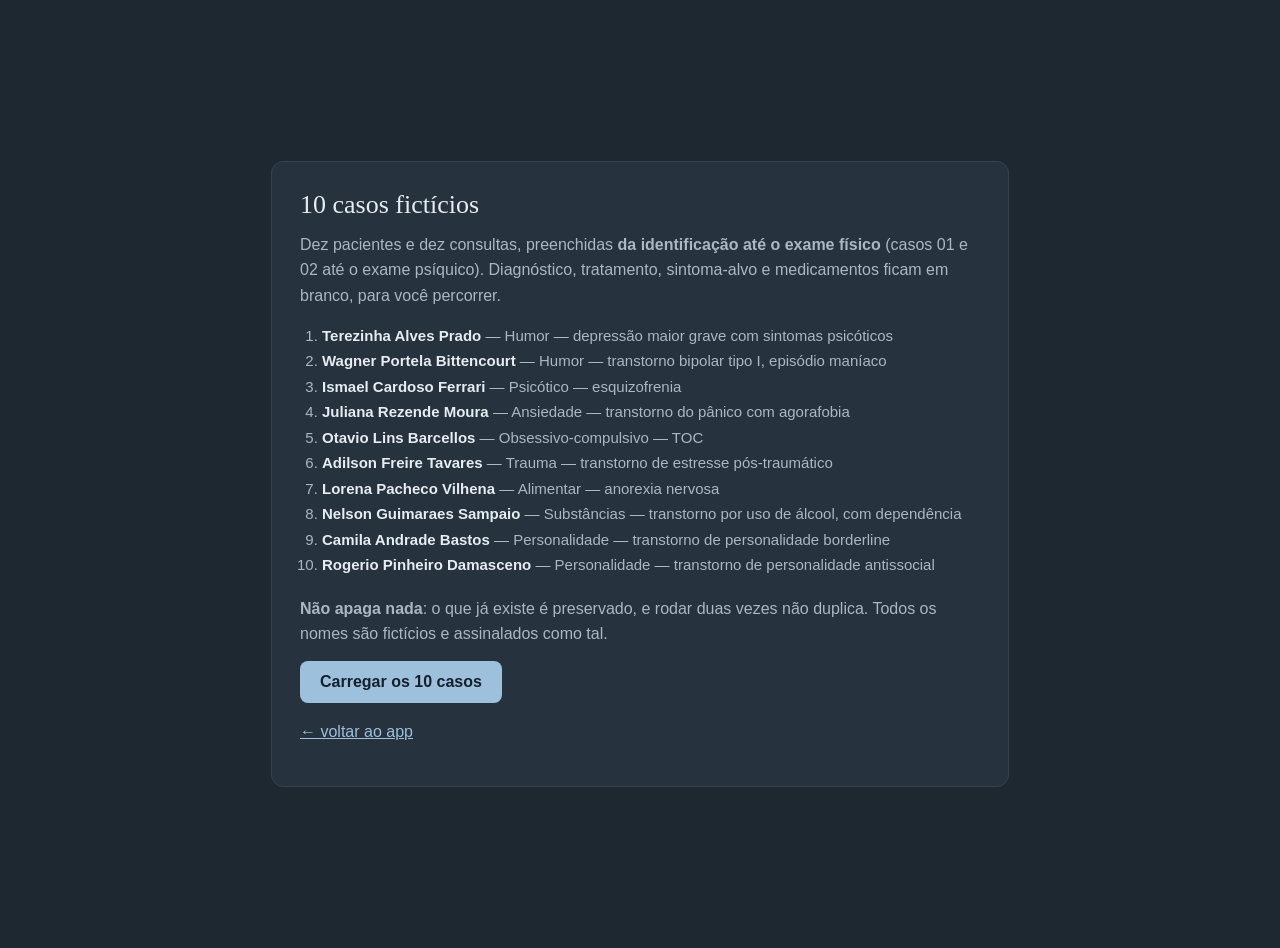
==== commit dc0a7fbc: "Faixa de sustentacao nas hipoteses, sintese do caso no diagnostico e tratamento, e refinamento e ana" ====
--- a/carregar-casos.html
+++ b/carregar-casos.html
@@ -15,7 +15,7 @@
  #saida{margin-top:16px;font-size:15px;color:#8fd0a8}
 </style></head><body><div class="card">
 <h1>10 casos fictícios</h1>
-<p>Dez pacientes e dez consultas, preenchidas <strong>da identificação até o exame psíquico</strong>.
+<p>Dez pacientes e dez consultas, preenchidas <strong>da identificação até o exame físico</strong> (casos 01 e 02 até o exame psíquico).
 Diagnóstico, tratamento, sintoma-alvo e medicamentos ficam em branco, para você percorrer.</p>
 <ol>
   <li><strong>Terezinha Alves Prado</strong> — Humor — depressão maior grave com sintomas psicóticos</li>
@@ -505,7 +505,8 @@
     "consultationMode": "IN_PERSON",
     "anamnesisInputMode": "manual",
     "label": "Consulta — caso fictício 03",
-    "createdAt": "2026-08-13T09:00:00.000Z"
+    "createdAt": "2026-08-13T09:00:00.000Z",
+    "fisico": "PA 118x74 mmHg, FC 82 bpm, afebril, IMC 20,4. Sem rigidez, tremor ou discinesia. Marcha e equilibrio normais. Pupilas isocoricas e fotorreagentes; pares cranianos sem alteracao. Forca e reflexos simetricos, sem sinais focais. Sem sinais de intoxicacao no momento do exame."
   },
   {
     "queixa": "Tenho crises em que acho que vou morrer, e agora nao consigo mais sair sozinha.",
@@ -602,7 +603,8 @@
     "consultationMode": "IN_PERSON",
     "anamnesisInputMode": "manual",
     "label": "Consulta — caso fictício 04",
-    "createdAt": "2026-08-14T09:00:00.000Z"
+    "createdAt": "2026-08-14T09:00:00.000Z",
+    "fisico": "PA 124x80 mmHg, FC 96 bpm regular, afebril. Tireoide sem aumento e sem nodulos. Ausculta cardiaca e pulmonar sem alteracoes. Tremor fino de extremidades; maos frias e umidas. Neurologico sem sinais focais, reflexos simetricos."
   },
   {
     "queixa": "Sei que nao faz sentido, mas nao consigo parar de lavar as maos e de conferir tudo.",
@@ -697,7 +699,8 @@
     "consultationMode": "IN_PERSON",
     "anamnesisInputMode": "manual",
     "label": "Consulta — caso fictício 05",
-    "createdAt": "2026-08-15T09:00:00.000Z"
+    "createdAt": "2026-08-15T09:00:00.000Z",
+    "fisico": "PA 122x78 mmHg, FC 76 bpm. Dermatite de contato com fissuras no dorso das maos e nos punhos, bilateral, sem sinais de infeccao. Sem tiques motores ou vocais durante o exame. Neurologico sem alteracoes."
   },
   {
     "queixa": "Depois daquele dia eu nao consigo mais ficar de costas para a porta.",
@@ -804,7 +807,8 @@
     "consultationMode": "IN_PERSON",
     "anamnesisInputMode": "manual",
     "label": "Consulta — caso fictício 06",
-    "createdAt": "2026-08-16T09:00:00.000Z"
+    "createdAt": "2026-08-16T09:00:00.000Z",
+    "fisico": "PA 138x88 mmHg, FC 90 bpm. Sobressalto evidente ao ruido da porta; ao entrar, varre a sala com o olhar e escolhe a cadeira de frente para a entrada. Sem tremor de repouso, sem sudorese, sem halito etilico. Neurologico sem sinais focais."
   },
   {
     "queixa": "Minha mae me trouxe. Eu me acho gorda e ela acha que eu estou magra demais.",
@@ -901,7 +905,8 @@
     "consultationMode": "IN_PERSON",
     "anamnesisInputMode": "manual",
     "label": "Consulta — caso fictício 07",
-    "createdAt": "2026-08-17T09:00:00.000Z"
+    "createdAt": "2026-08-17T09:00:00.000Z",
+    "fisico": "IMC 15,8. PA 90x55 mmHg deitada e 76x50 mmHg em pe, com tontura. FC 48 bpm regular. Pele seca, lanugo no dorso e nos antebracos, cabelo fino, maos e pes frios. Edema discreto de tornozelos. Levanta do agachamento com apoio. Neurologico sem sinais focais."
   },
   {
     "queixa": "Eu paro quando eu quiser. So que agora acordo passando mal se nao beber.",
@@ -1012,7 +1017,8 @@
     "consultationMode": "IN_PERSON",
     "anamnesisInputMode": "manual",
     "label": "Consulta — caso fictício 08",
-    "createdAt": "2026-08-18T09:00:00.000Z"
+    "createdAt": "2026-08-18T09:00:00.000Z",
+    "fisico": "PA 158x98 mmHg, FC 96 bpm. Tremor fino de maos, postural e de repouso, com sudorese discreta. Figado palpavel a 3 cm do rebordo costal direito, borda romba, sem ascite. Eritema palmar e telangiectasias no torax. Marcha alargada, com Romberg discretamente positivo. Sem nistagmo."
   },
   {
     "queixa": "Toda vez que acho que vao me largar, eu exploto e depois me corto.",
@@ -1128,7 +1134,8 @@
     "consultationMode": "IN_PERSON",
     "anamnesisInputMode": "manual",
     "label": "Consulta — caso fictício 09",
-    "createdAt": "2026-08-19T09:00:00.000Z"
+    "createdAt": "2026-08-19T09:00:00.000Z",
+    "fisico": "PA 108x68 mmHg, FC 78 bpm. Cicatrizes lineares horizontais, multiplas, na face volar dos dois antebracos; as mais antigas planas e claras, e duas de cerca de duas semanas, ja fechadas, sem sinais de infeccao nem necessidade de sutura. Neurologico sem alteracoes."
   },
   {
     "queixa": "Vim porque o juiz mandou. Problema quem tem sao os outros.",
@@ -1228,9 +1235,15 @@
     "consultationMode": "IN_PERSON",
     "anamnesisInputMode": "manual",
     "label": "Consulta — caso fictício 10",
-    "createdAt": "2026-08-20T09:00:00.000Z"
+    "createdAt": "2026-08-20T09:00:00.000Z",
+    "fisico": "PA 128x82 mmHg, FC 70 bpm. Cicatriz de ferimento por arma branca em hemitorax esquerdo, bem cicatrizada, com ausculta pulmonar normal. Sem tremor, sem sinais de intoxicacao ou de abstinencia. Neurologico sem alteracoes."
   }
 ];
+  // Casos 03 a 10 ganharam o exame fisico em 20/09/2026 (dados ficticios, para o
+  // teste do ecossistema). O updatedAt novo faz esta versao vencer a copia que ja
+  // estava no aparelho, que so tinha ate o exame psiquico.
+  const agora = new Date().toISOString();
+  consultas.forEach(c => { if (c.fisico) c.updatedAt = agora; });
   const semDuplicata = (lista, ids) => (Array.isArray(lista) ? lista : []).filter(x => !ids.has(x.id));
   const idsPacientes = new Set(pacientes.map(p => p.id));
   const idsConsultas = new Set(consultas.map(c => c.id));
